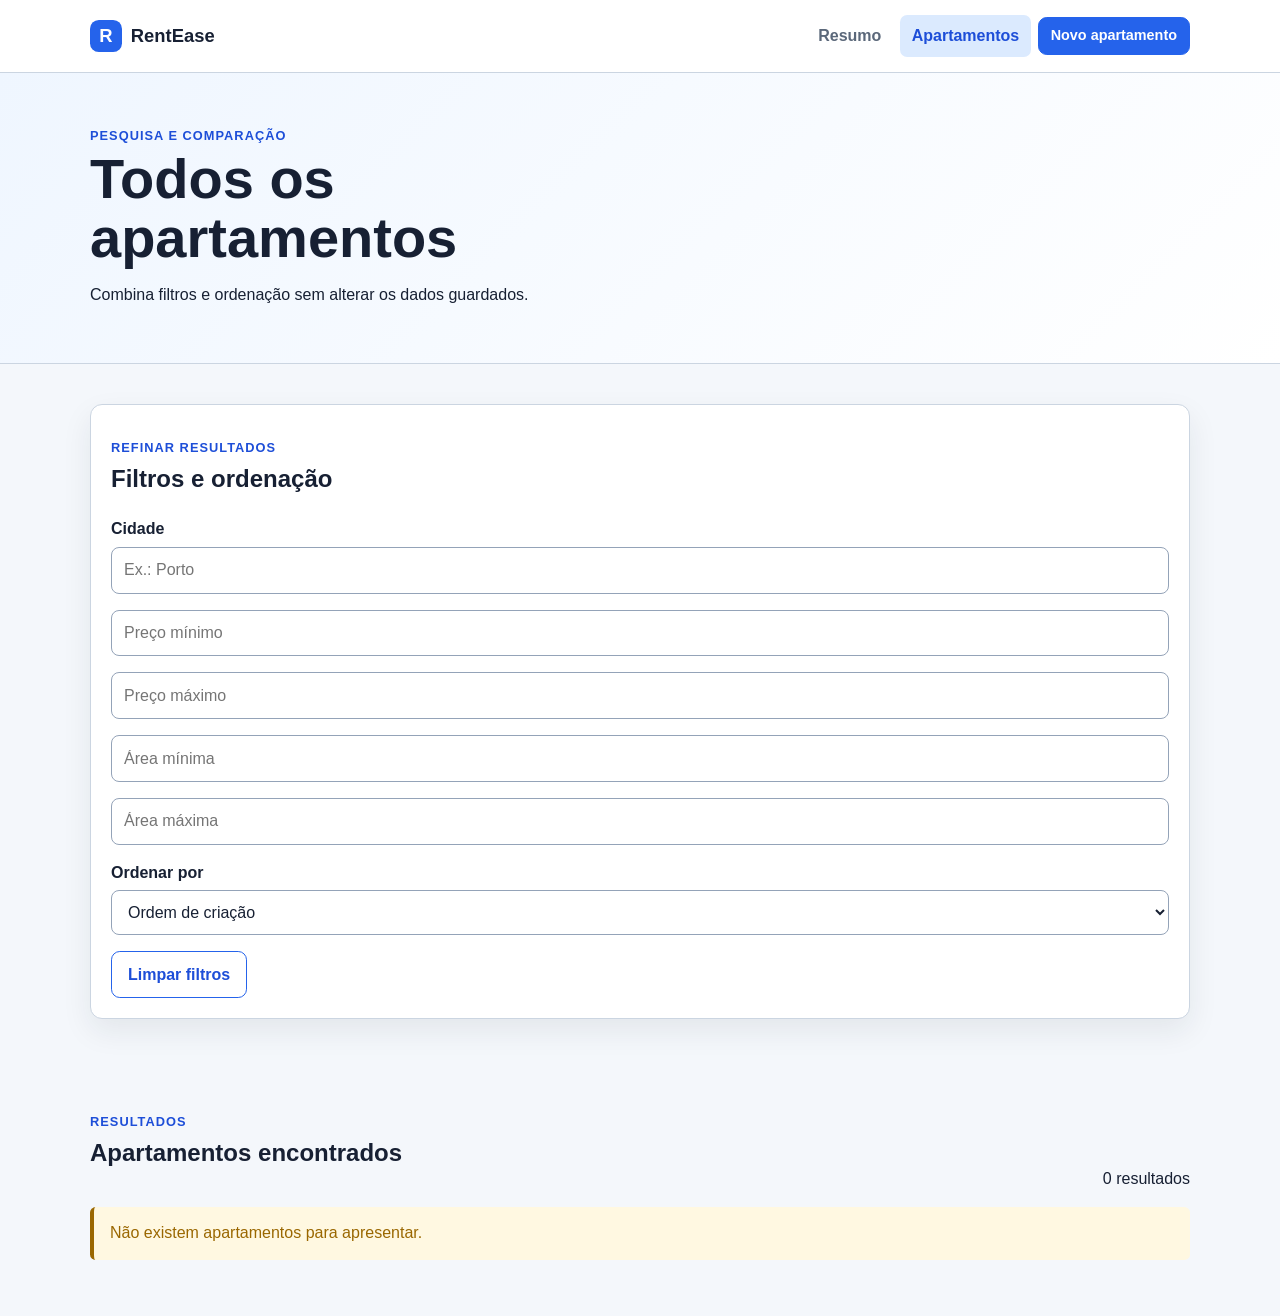
==== flats.html @ db5d74af "Initial commit - starter Rentease" ====
<!doctype html>
<html lang="pt-PT">
<head>
  <meta charset="UTF-8">
  <meta name="viewport" content="width=device-width, initial-scale=1.0">
  <meta name="description" content="Lista, filtra e ordena os apartamentos guardados no RentEase.">
  <title>RentEase — Apartamentos</title>
  <link rel="icon" href="data:,">
  <link rel="stylesheet" href="css/styles.css">
  <script src="js/storage.js" defer></script>
  <script src="js/flats.js" defer></script>
</head>
<body>
  <header class="site-header">
    <nav class="nav container">
      <a class="brand" href="index.html">
        <span class="brand__mark">R</span>
        <span>RentEase</span>
      </a>

      <div class="nav__links">
        <a href="index.html">Resumo</a>
        <a class="current-page" href="flats.html">Apartamentos</a>
        <a class="button button--small" href="new-flat.html">Novo apartamento</a>
      </div>
    </nav>
  </header>

  <main>
    <section class="page-title">
      <div class="container">
        <p class="eyebrow">Pesquisa e comparação</p>
        <h1>Todos os apartamentos</h1>
        <p>Combina filtros e ordenação sem alterar os dados guardados.</p>
      </div>
    </section>

    <section class="container content-section">
      <form id="filtersForm" class="filters-panel">
        <div class="section-heading">
          <p class="eyebrow">Refinar resultados</p>
          <h2>Filtros e ordenação</h2>
        </div>

        <div class="filters-grid">
          <div class="field field--wide">
            <label for="cityFilter">Cidade</label>
            <input id="cityFilter" name="city" type="search" placeholder="Ex.: Porto">
          </div>

          <div class="field">
            <!-- TODO HTML-2: acrescenta um label associado a minPriceFilter. -->
            <input id="minPriceFilter" name="minPrice" type="number" min="0" step="0.01" placeholder="Preço mínimo">
          </div>

          <div class="field">
            <!-- TODO HTML-3: acrescenta um label associado a maxPriceFilter. -->
            <input id="maxPriceFilter" name="maxPrice" type="number" min="0" step="0.01" placeholder="Preço máximo">
          </div>

          <div class="field">
            <!-- TODO HTML-4: acrescenta um label associado a minAreaFilter. -->
            <input id="minAreaFilter" name="minArea" type="number" min="0" step="0.1" placeholder="Área mínima">
          </div>

          <div class="field">
            <!-- TODO HTML-5: acrescenta um label associado a maxAreaFilter. -->
            <input id="maxAreaFilter" name="maxArea" type="number" min="0" step="0.1" placeholder="Área máxima">
          </div>

          <div class="field">
            <label for="sortBy">Ordenar por</label>
            <select id="sortBy" name="sortBy">
              <option value="none">Ordem de criação</option>
              <option value="city">Cidade</option>
              <option value="price">Preço</option>
              <option value="area">Área</option>
            </select>
          </div>
        </div>

        <button id="clearFiltersButton" class="button button--secondary" type="reset">Limpar filtros</button>
      </form>
    </section>

    <section class="container content-section">
      <div class="section-heading section-heading--actions">
        <div>
          <p class="eyebrow">Resultados</p>
          <h2>Apartamentos encontrados</h2>
        </div>
        <output id="resultsCount">0 resultados</output>
      </div>

      <div id="flatsFeedback" class="feedback" hidden></div>
      <div id="flatList" class="property-grid"></div>
    </section>
  </main>

  <!-- TODO HTML-6: acrescenta um footer consistente com index.html. -->
</body>
</html>
---- css/styles.css ----
:root {
  --color-primary: #2563eb;
  --color-primary-dark: #1d4ed8;
  --color-primary-soft: #dbeafe;
  --color-ink: #172033;
  --color-muted: #5b687a;
  --color-border: #cbd5e1;
  --color-surface: #ffffff;
  --color-page: #f4f7fb;
  --color-success: #18794e;
  --color-danger: #b42318;
  --color-warning: #9a6700;
  --radius: 0.75rem;
  --shadow: 0 12px 30px rgba(23, 32, 51, 0.08);
}

* {
  box-sizing: border-box;
}

body {
  margin: 0;
  color: var(--color-ink);
  background: var(--color-page);
  font-family: Arial, Helvetica, sans-serif;
  line-height: 1.5;
}

a {
  color: var(--color-primary-dark);
}

button,
input,
select {
  font: inherit;
}

button,
a {
  -webkit-tap-highlight-color: transparent;
}

:focus-visible {
  outline: 3px solid #f59e0b;
  outline-offset: 3px;
}

.container {
  width: min(1100px, calc(100% - 2rem));
  margin-inline: auto;
}

.site-header {
  position: sticky;
  top: 0;
  z-index: 10;
  background: rgba(255, 255, 255, 0.96);
  border-bottom: 1px solid var(--color-border);
}

/* Exemplo de Flexbox. Usa a mesma lógica noutras zonas da interface. */
.nav {
  min-height: 4.5rem;
  display: flex;
  align-items: center;
  justify-content: space-between;
  flex-wrap: wrap;
  gap: 1rem;
  padding-block: 0.75rem;
}

.brand {
  display: inline-flex;
  align-items: center;
  gap: 0.55rem;
  color: var(--color-ink);
  font-size: 1.15rem;
  font-weight: 800;
  text-decoration: none;
}

.brand__mark {
  width: 2rem;
  height: 2rem;
  display: grid;
  place-items: center;
  color: white;
  background: var(--color-primary);
  border-radius: 0.55rem;
}

.nav__links {
  display: flex;
  align-items: center;
  flex-wrap: wrap;
  gap: 0.4rem;
}

.nav__links > a:not(.button) {
  padding: 0.55rem 0.75rem;
  color: var(--color-muted);
  border-radius: 0.45rem;
  font-weight: 700;
  text-decoration: none;
}

.nav__links > a:not(.button):hover,
.nav__links > a.current-page:not(.button) {
  color: var(--color-primary-dark);
  background: var(--color-primary-soft);
}

.button {
  min-height: 2.75rem;
  display: inline-flex;
  align-items: center;
  justify-content: center;
  padding: 0.65rem 1rem;
  color: white;
  background: var(--color-primary);
  border: 1px solid var(--color-primary);
  border-radius: 0.55rem;
  font-weight: 800;
  text-decoration: none;
  cursor: pointer;
}

.button:hover {
  background: var(--color-primary-dark);
}

.button--secondary {
  color: var(--color-primary-dark);
  background: white;
}

.button--small {
  min-height: 2.35rem;
  padding: 0.45rem 0.75rem;
  font-size: 0.9rem;
}

.button--danger {
  color: white;
  background: var(--color-danger);
  border-color: var(--color-danger);
}

.page-hero,
.page-title {
  padding: 3.5rem 0;
  background: linear-gradient(135deg, #eff6ff, #ffffff);
  border-bottom: 1px solid var(--color-border);
}

.page-title {
  padding-block: 2.5rem;
}

h1,
h2,
h3,
p {
  overflow-wrap: anywhere;
}

h1 {
  max-width: 18ch;
  margin: 0.3rem 0 0.75rem;
  font-size: clamp(2rem, 6vw, 3.5rem);
  line-height: 1.05;
}

h2,
h3 {
  margin-top: 0;
}

.eyebrow {
  margin-bottom: 0.25rem;
  color: var(--color-primary-dark);
  font-size: 0.8rem;
  font-weight: 900;
  letter-spacing: 0.08em;
  text-transform: uppercase;
}

.hero-actions,
.form-actions,
.property-card__actions {
  display: flex;
  flex-wrap: wrap;
  gap: 0.75rem;
  margin-top: 1.25rem;
}

.summary-section,
.content-section {
  padding-block: 2.5rem;
}

.section-heading {
  margin-bottom: 1rem;
}

.section-heading--actions {
  display: flex;
  align-items: end;
  justify-content: space-between;
  flex-wrap: wrap;
  gap: 1rem;
}

/* TODO CSS-1: apresenta .stats-grid e .property-grid com CSS Grid. */
.stats-grid,
.property-grid {
}

.stat-card,
.property-card,
.filters-panel,
.form-card {
  padding: 1.25rem;
  background: var(--color-surface);
  border: 1px solid var(--color-border);
  border-radius: var(--radius);
  box-shadow: var(--shadow);
}

.stat-card__label {
  display: block;
  color: var(--color-muted);
  font-weight: 700;
}

.stat-card__value {
  display: block;
  margin-top: 0.4rem;
  font-size: 2.4rem;
}

/* TODO CSS-2: cria grelhas para os campos de filtros e do formulário. */
.filters-grid,
.form-grid {
}

/* TODO CSS-3: faz os campos .field--wide ocuparem a largura necessária na grelha. */
.field--wide {
}

.field {
  margin-bottom: 1rem;
}

.field label {
  display: block;
  margin-bottom: 0.35rem;
  font-weight: 800;
}

.field input,
.field select {
  width: 100%;
  min-height: 2.8rem;
  padding: 0.65rem 0.75rem;
  color: var(--color-ink);
  background: white;
  border: 1px solid #94a3b8;
  border-radius: 0.5rem;
}

.checkbox-field {
  display: flex;
  align-items: center;
  gap: 0.6rem;
}

.checkbox-field input {
  width: 1.15rem;
  min-height: 1.15rem;
}

.checkbox-field label {
  margin: 0;
}

/* A validação fornecida aplica esta classe aos campos inválidos. */
.field input.input-error {
  border-color: var(--color-danger);
  box-shadow: 0 0 0 3px rgba(180, 35, 24, 0.12);
}

.field-error {
  min-height: 1.25rem;
  margin: 0.25rem 0 0;
  color: var(--color-danger);
  font-size: 0.85rem;
  font-weight: 700;
}

.feedback {
  margin-block: 1rem;
  padding: 0.9rem 1rem;
  color: #075985;
  background: #e0f2fe;
  border-left: 4px solid #0284c7;
  border-radius: 0.35rem;
}

.feedback[data-type="success"] {
  color: var(--color-success);
  background: #ecfdf3;
  border-left-color: var(--color-success);
}

.feedback[data-type="error"] {
  color: var(--color-danger);
  background: #fff1f0;
  border-left-color: var(--color-danger);
}

.feedback[data-type="warning"] {
  color: var(--color-warning);
  background: #fff8e1;
  border-left-color: var(--color-warning);
}

.property-card__header {
  display: flex;
  align-items: start;
  justify-content: space-between;
  gap: 1rem;
}

.property-card__address,
.property-card__id {
  margin: 0.2rem 0 0;
  color: var(--color-muted);
}

/* TODO CSS-4: organiza os dados de cada cartão e destaca nome e valor. */
.property-card__facts,
.property-card__fact,
.property-card__fact-label,
.property-card__fact-value {
}

.badge {
  padding: 0.3rem 0.55rem;
  color: #9a4b00;
  background: #fff0df;
  border-radius: 999px;
  font-size: 0.8rem;
  font-weight: 900;
}

/* TODO CSS-5: estiliza o footer que acrescentaste às três páginas. */
.site-footer {
}

/* TODO CSS-6: acrescenta regras específicas para ecrãs até 700px. */
@media (max-width: 700px) {
}
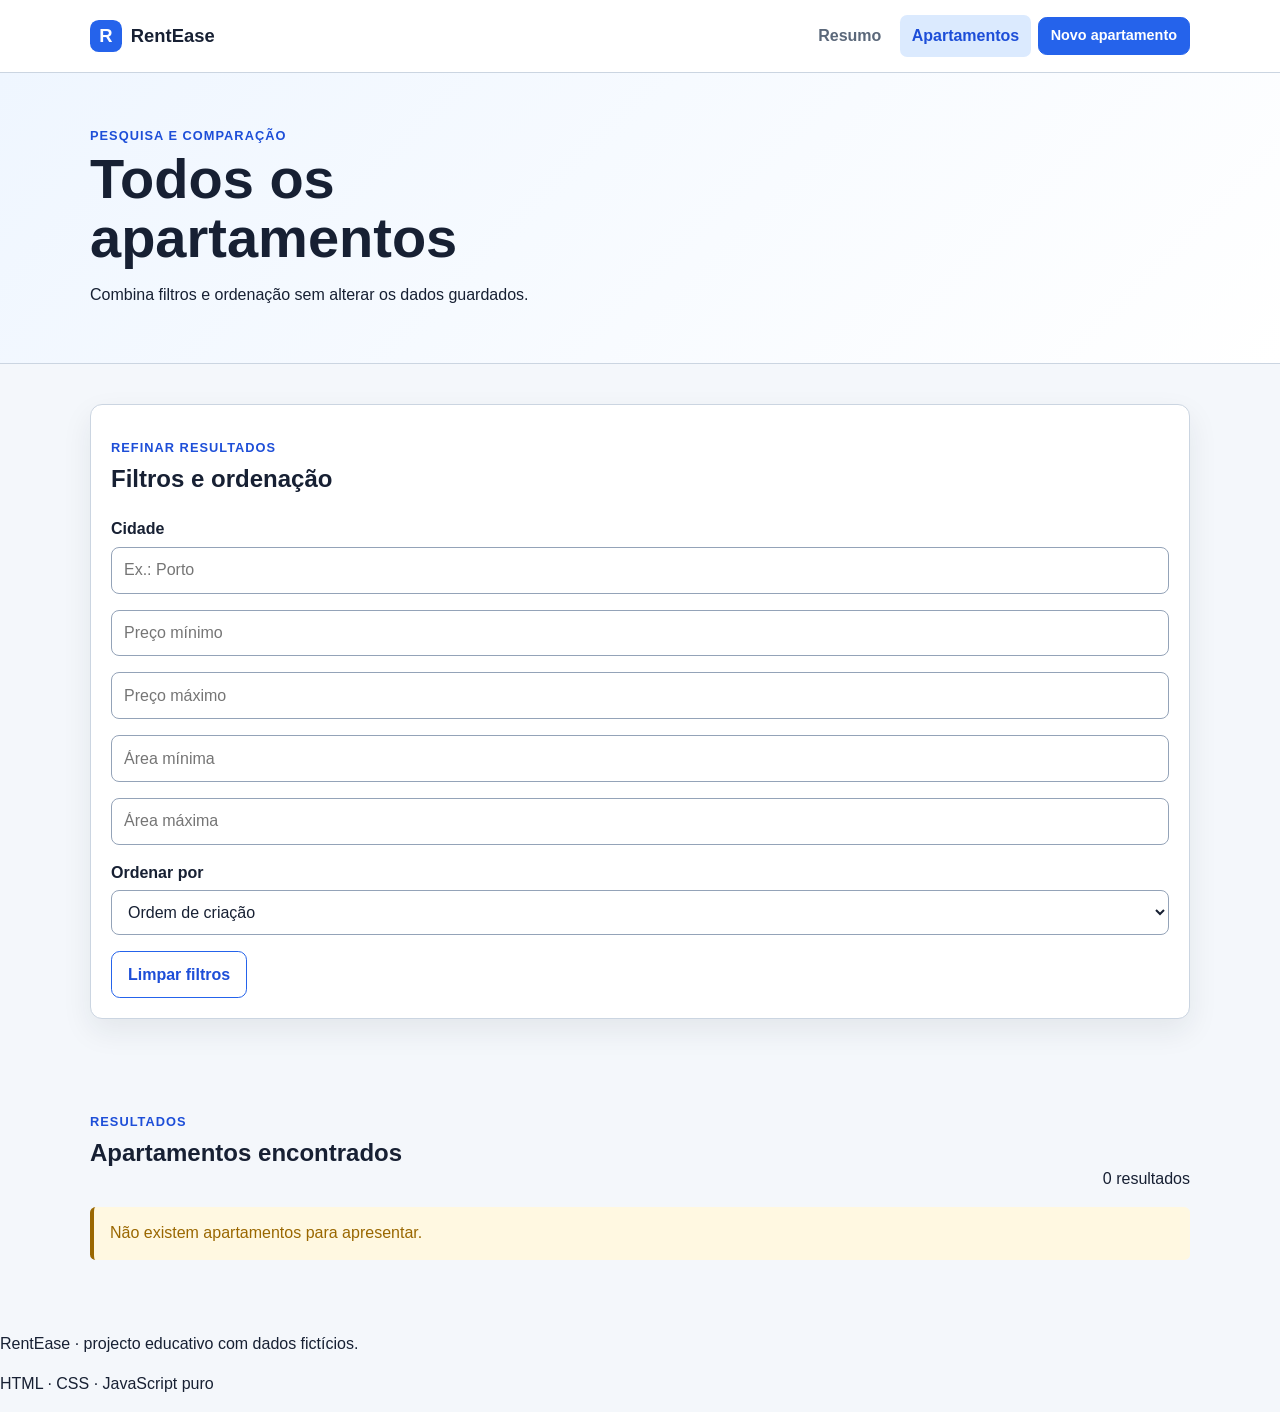
==== commit 8356c9c1: "Add footer to all html" ====
--- a/flats.html
+++ b/flats.html
@@ -1,102 +1,148 @@
 <!doctype html>
 <html lang="pt-PT">
-<head>
-  <meta charset="UTF-8">
-  <meta name="viewport" content="width=device-width, initial-scale=1.0">
-  <meta name="description" content="Lista, filtra e ordena os apartamentos guardados no RentEase.">
-  <title>RentEase — Apartamentos</title>
-  <link rel="icon" href="data:,">
-  <link rel="stylesheet" href="css/styles.css">
-  <script src="js/storage.js" defer></script>
-  <script src="js/flats.js" defer></script>
-</head>
-<body>
-  <header class="site-header">
-    <nav class="nav container">
-      <a class="brand" href="index.html">
-        <span class="brand__mark">R</span>
-        <span>RentEase</span>
-      </a>
+  <head>
+    <meta charset="UTF-8" />
+    <meta name="viewport" content="width=device-width, initial-scale=1.0" />
+    <meta
+      name="description"
+      content="Lista, filtra e ordena os apartamentos guardados no RentEase."
+    />
+    <title>RentEase — Apartamentos</title>
+    <link rel="icon" href="data:," />
+    <link rel="stylesheet" href="css/styles.css" />
+    <script src="js/storage.js" defer></script>
+    <script src="js/flats.js" defer></script>
+  </head>
+  <body>
+    <header class="site-header">
+      <nav class="nav container">
+        <a class="brand" href="index.html">
+          <span class="brand__mark">R</span>
+          <span>RentEase</span>
+        </a>
 
-      <div class="nav__links">
-        <a href="index.html">Resumo</a>
-        <a class="current-page" href="flats.html">Apartamentos</a>
-        <a class="button button--small" href="new-flat.html">Novo apartamento</a>
-      </div>
-    </nav>
-  </header>
+        <div class="nav__links">
+          <a href="index.html">Resumo</a>
+          <a class="current-page" href="flats.html">Apartamentos</a>
+          <a class="button button--small" href="new-flat.html"
+            >Novo apartamento</a
+          >
+        </div>
+      </nav>
+    </header>
 
-  <main>
-    <section class="page-title">
-      <div class="container">
-        <p class="eyebrow">Pesquisa e comparação</p>
-        <h1>Todos os apartamentos</h1>
-        <p>Combina filtros e ordenação sem alterar os dados guardados.</p>
-      </div>
-    </section>
+    <main>
+      <section class="page-title">
+        <div class="container">
+          <p class="eyebrow">Pesquisa e comparação</p>
+          <h1>Todos os apartamentos</h1>
+          <p>Combina filtros e ordenação sem alterar os dados guardados.</p>
+        </div>
+      </section>
 
-    <section class="container content-section">
-      <form id="filtersForm" class="filters-panel">
-        <div class="section-heading">
-          <p class="eyebrow">Refinar resultados</p>
-          <h2>Filtros e ordenação</h2>
+      <section class="container content-section">
+        <form id="filtersForm" class="filters-panel">
+          <div class="section-heading">
+            <p class="eyebrow">Refinar resultados</p>
+            <h2>Filtros e ordenação</h2>
+          </div>
+
+          <div class="filters-grid">
+            <div class="field field--wide">
+              <label for="cityFilter">Cidade</label>
+              <input
+                id="cityFilter"
+                name="city"
+                type="search"
+                placeholder="Ex.: Porto"
+              />
+            </div>
+
+            <div class="field">
+              <!-- TODO HTML-2: acrescenta um label associado a minPriceFilter. -->
+              <input
+                id="minPriceFilter"
+                name="minPrice"
+                type="number"
+                min="0"
+                step="0.01"
+                placeholder="Preço mínimo"
+              />
+            </div>
+
+            <div class="field">
+              <!-- TODO HTML-3: acrescenta um label associado a maxPriceFilter. -->
+              <input
+                id="maxPriceFilter"
+                name="maxPrice"
+                type="number"
+                min="0"
+                step="0.01"
+                placeholder="Preço máximo"
+              />
+            </div>
+
+            <div class="field">
+              <!-- TODO HTML-4: acrescenta um label associado a minAreaFilter. -->
+              <input
+                id="minAreaFilter"
+                name="minArea"
+                type="number"
+                min="0"
+                step="0.1"
+                placeholder="Área mínima"
+              />
+            </div>
+
+            <div class="field">
+              <!-- TODO HTML-5: acrescenta um label associado a maxAreaFilter. -->
+              <input
+                id="maxAreaFilter"
+                name="maxArea"
+                type="number"
+                min="0"
+                step="0.1"
+                placeholder="Área máxima"
+              />
+            </div>
+
+            <div class="field">
+              <label for="sortBy">Ordenar por</label>
+              <select id="sortBy" name="sortBy">
+                <option value="none">Ordem de criação</option>
+                <option value="city">Cidade</option>
+                <option value="price">Preço</option>
+                <option value="area">Área</option>
+              </select>
+            </div>
+          </div>
+
+          <button
+            id="clearFiltersButton"
+            class="button button--secondary"
+            type="reset"
+          >
+            Limpar filtros
+          </button>
+        </form>
+      </section>
+
+      <section class="container content-section">
+        <div class="section-heading section-heading--actions">
+          <div>
+            <p class="eyebrow">Resultados</p>
+            <h2>Apartamentos encontrados</h2>
+          </div>
+          <output id="resultsCount">0 resultados</output>
         </div>
 
-        <div class="filters-grid">
-          <div class="field field--wide">
-            <label for="cityFilter">Cidade</label>
-            <input id="cityFilter" name="city" type="search" placeholder="Ex.: Porto">
-          </div>
-
-          <div class="field">
-            <!-- TODO HTML-2: acrescenta um label associado a minPriceFilter. -->
-            <input id="minPriceFilter" name="minPrice" type="number" min="0" step="0.01" placeholder="Preço mínimo">
-          </div>
-
-          <div class="field">
-            <!-- TODO HTML-3: acrescenta um label associado a maxPriceFilter. -->
-            <input id="maxPriceFilter" name="maxPrice" type="number" min="0" step="0.01" placeholder="Preço máximo">
-          </div>
-
-          <div class="field">
-            <!-- TODO HTML-4: acrescenta um label associado a minAreaFilter. -->
-            <input id="minAreaFilter" name="minArea" type="number" min="0" step="0.1" placeholder="Área mínima">
-          </div>
-
-          <div class="field">
-            <!-- TODO HTML-5: acrescenta um label associado a maxAreaFilter. -->
-            <input id="maxAreaFilter" name="maxArea" type="number" min="0" step="0.1" placeholder="Área máxima">
-          </div>
-
-          <div class="field">
-            <label for="sortBy">Ordenar por</label>
-            <select id="sortBy" name="sortBy">
-              <option value="none">Ordem de criação</option>
-              <option value="city">Cidade</option>
-              <option value="price">Preço</option>
-              <option value="area">Área</option>
-            </select>
-          </div>
-        </div>
-
-        <button id="clearFiltersButton" class="button button--secondary" type="reset">Limpar filtros</button>
-      </form>
-    </section>
-
-    <section class="container content-section">
-      <div class="section-heading section-heading--actions">
-        <div>
-          <p class="eyebrow">Resultados</p>
-          <h2>Apartamentos encontrados</h2>
-        </div>
-        <output id="resultsCount">0 resultados</output>
-      </div>
-
-      <div id="flatsFeedback" class="feedback" hidden></div>
-      <div id="flatList" class="property-grid"></div>
-    </section>
-  </main>
-
-  <!-- TODO HTML-6: acrescenta um footer consistente com index.html. -->
-</body>
+        <div id="flatsFeedback" class="feedback" hidden></div>
+        <div id="flatList" class="property-grid"></div>
+      </section>
+    </main>
+    <footer class="site-footer">
+      <p>RentEase · projecto educativo com dados fictícios.</p>
+      <p>HTML · CSS · JavaScript puro</p>
+    </footer>
+  </body>
 </html>
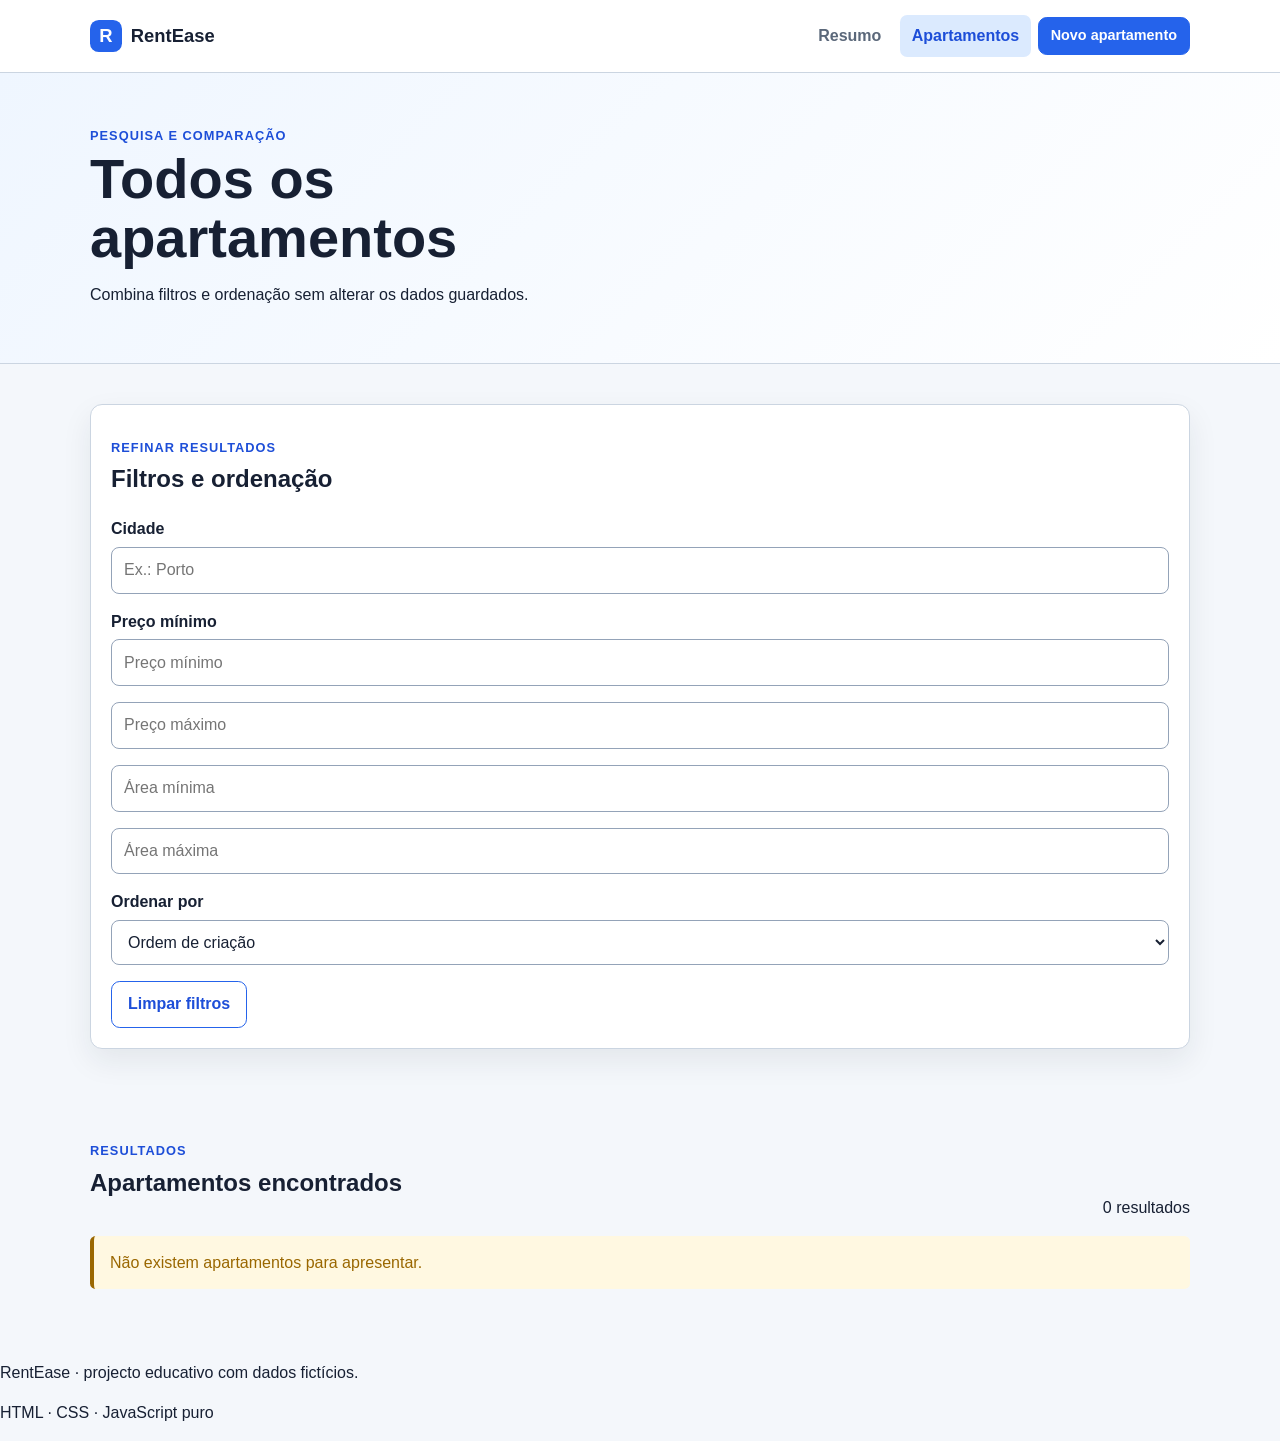
==== commit 0f86ba6a: "Add labels to flats.html filters" ====
--- a/flats.html
+++ b/flats.html
@@ -59,7 +59,7 @@
             </div>
 
             <div class="field">
-              <!-- TODO HTML-2: acrescenta um label associado a minPriceFilter. -->
+              <label for="minPriceFilter">Preço mínimo</label>
               <input
                 id="minPriceFilter"
                 name="minPrice"
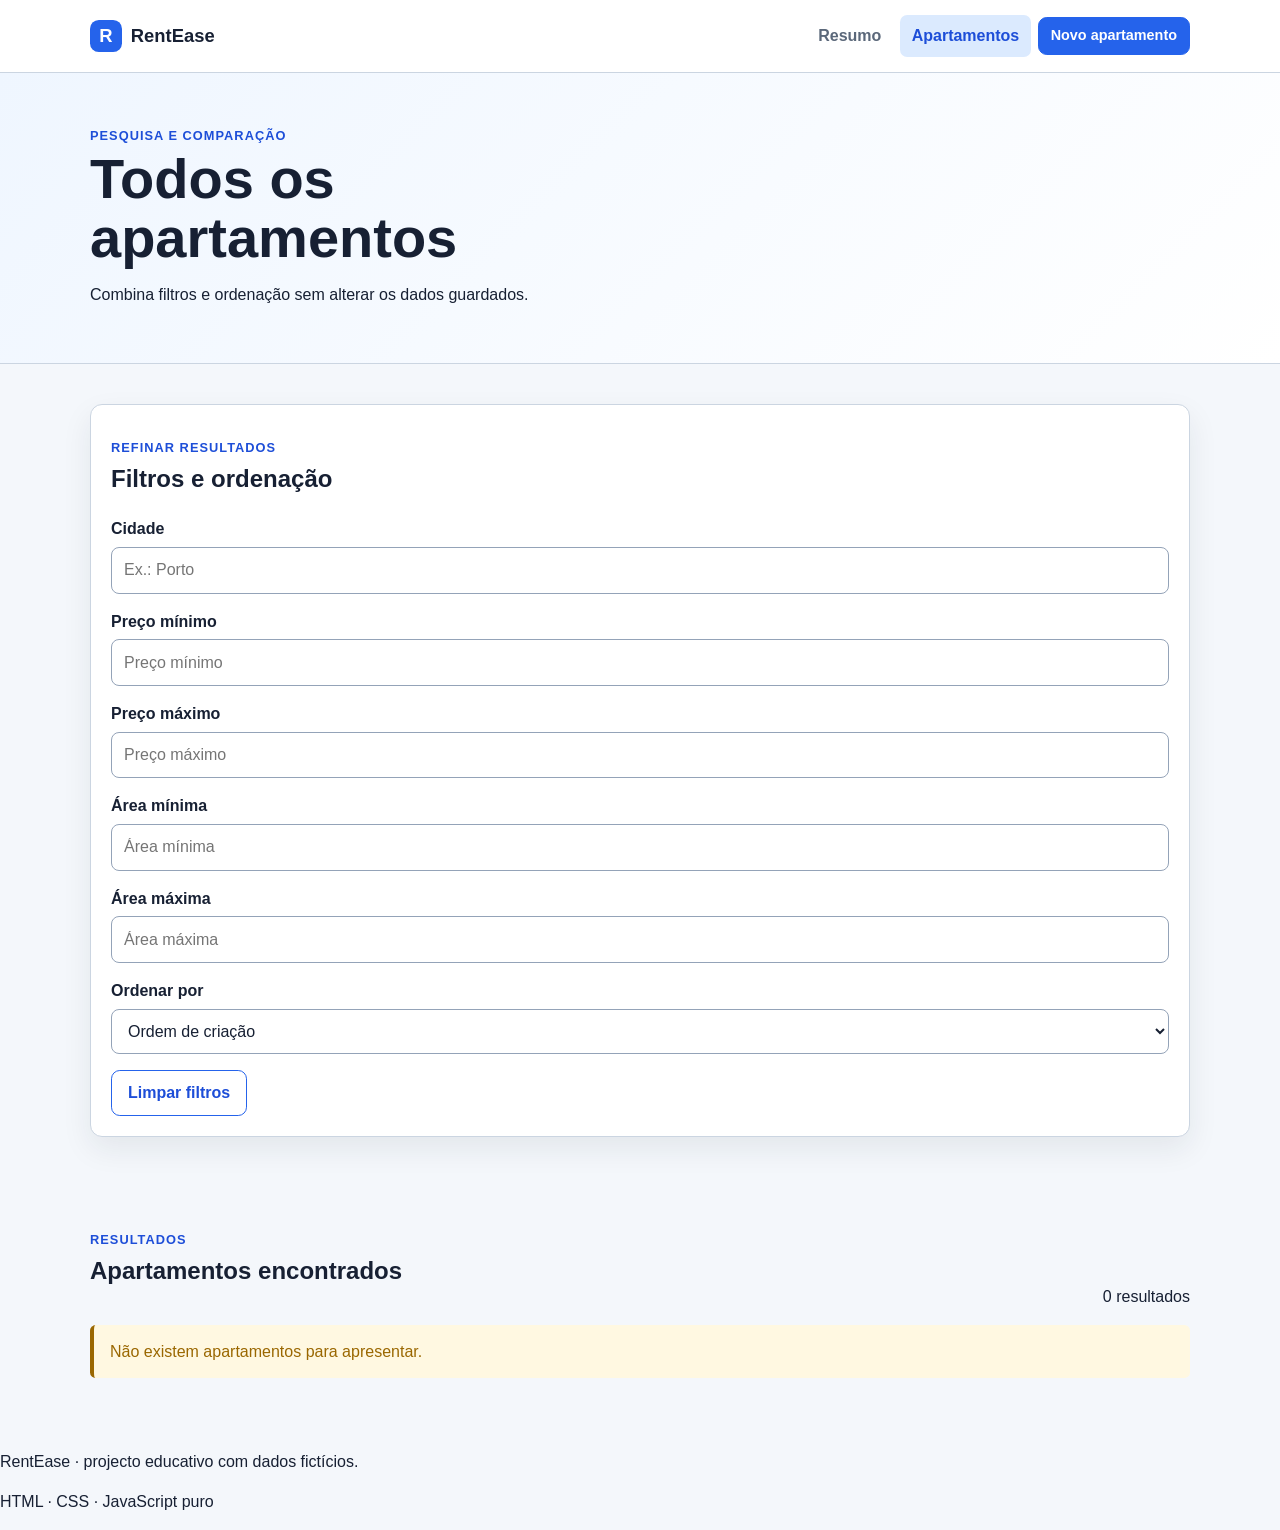
==== commit 3ccf5c26: "Add labels to new-flat.html" ====
--- a/flats.html
+++ b/flats.html
@@ -71,7 +71,7 @@
             </div>
 
             <div class="field">
-              <!-- TODO HTML-3: acrescenta um label associado a maxPriceFilter. -->
+              <label for="maxPriceFilter">Preço máximo</label>
               <input
                 id="maxPriceFilter"
                 name="maxPrice"
@@ -83,7 +83,7 @@
             </div>
 
             <div class="field">
-              <!-- TODO HTML-4: acrescenta um label associado a minAreaFilter. -->
+              <label for="minAreaFilter">Área mínima</label>
               <input
                 id="minAreaFilter"
                 name="minArea"
@@ -95,7 +95,7 @@
             </div>
 
             <div class="field">
-              <!-- TODO HTML-5: acrescenta um label associado a maxAreaFilter. -->
+              <label for="maxAreaFilter">Área máxima</label>
               <input
                 id="maxAreaFilter"
                 name="maxArea"
